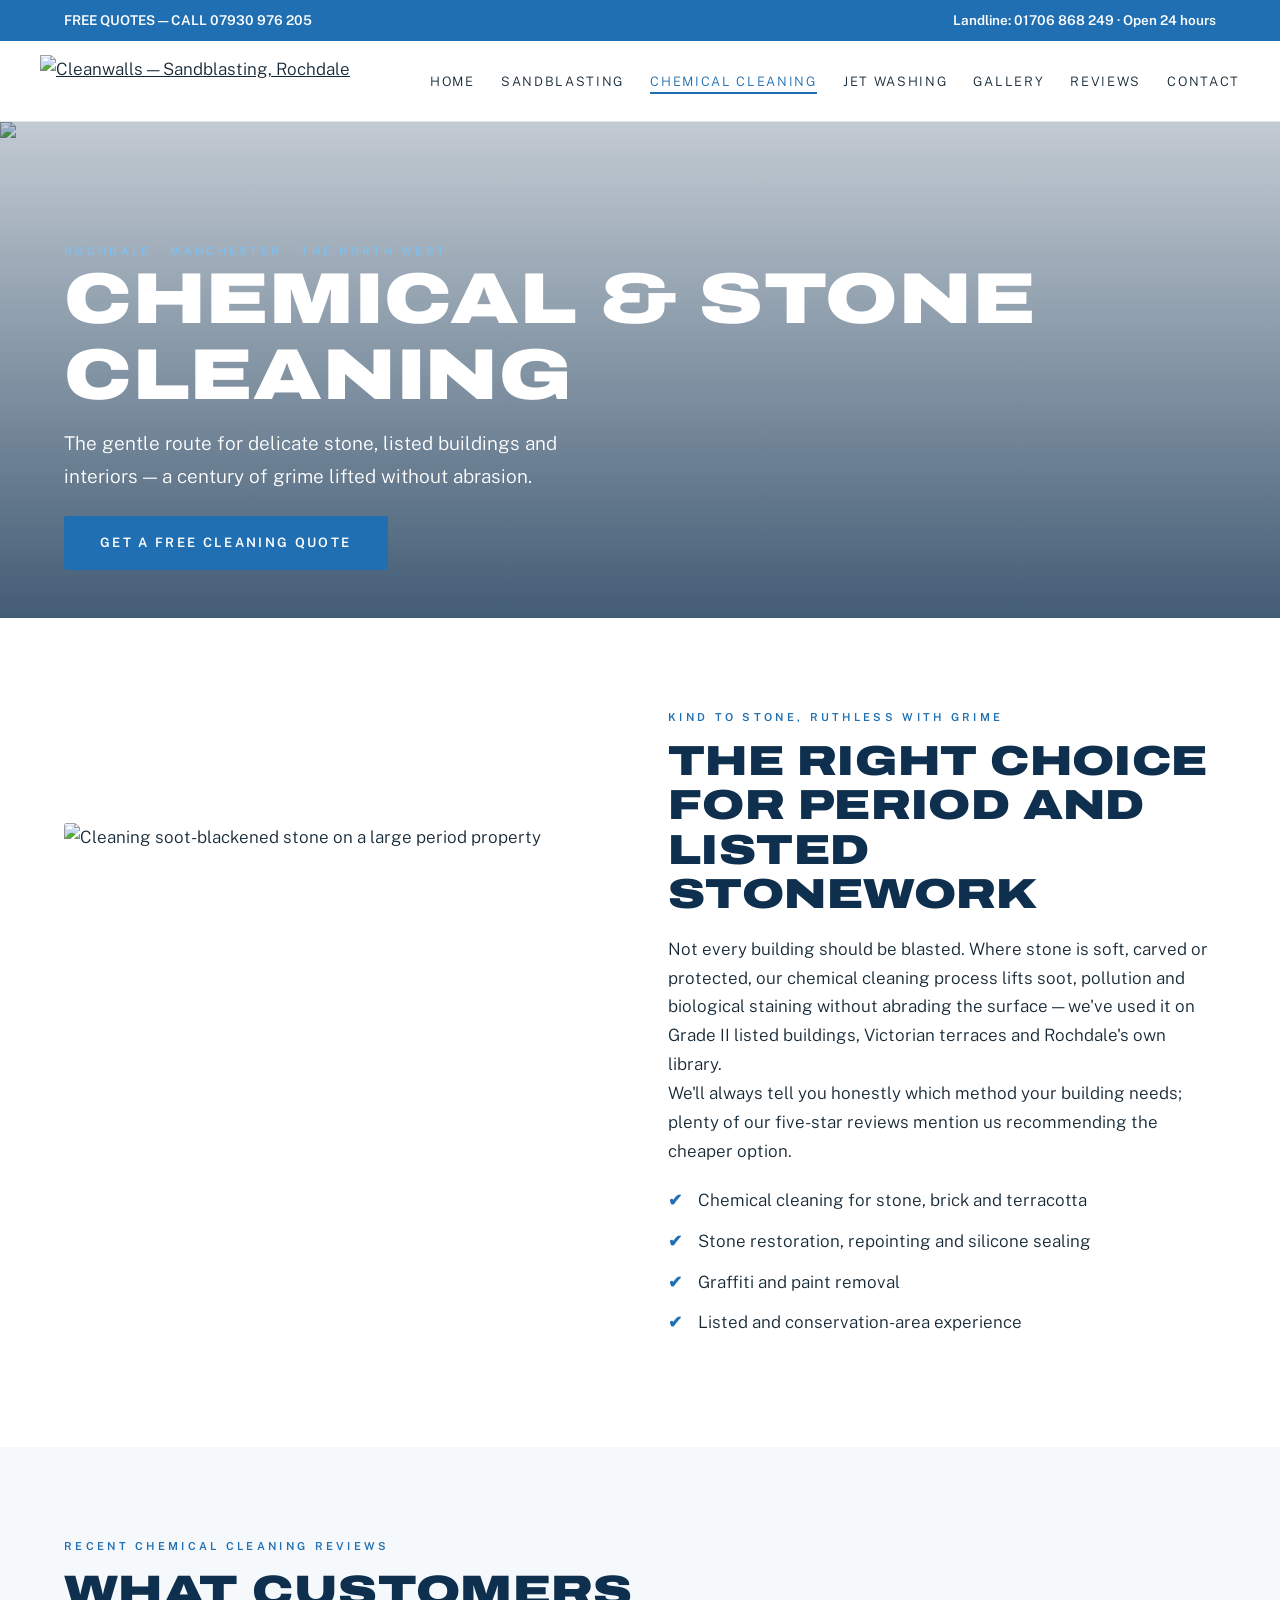
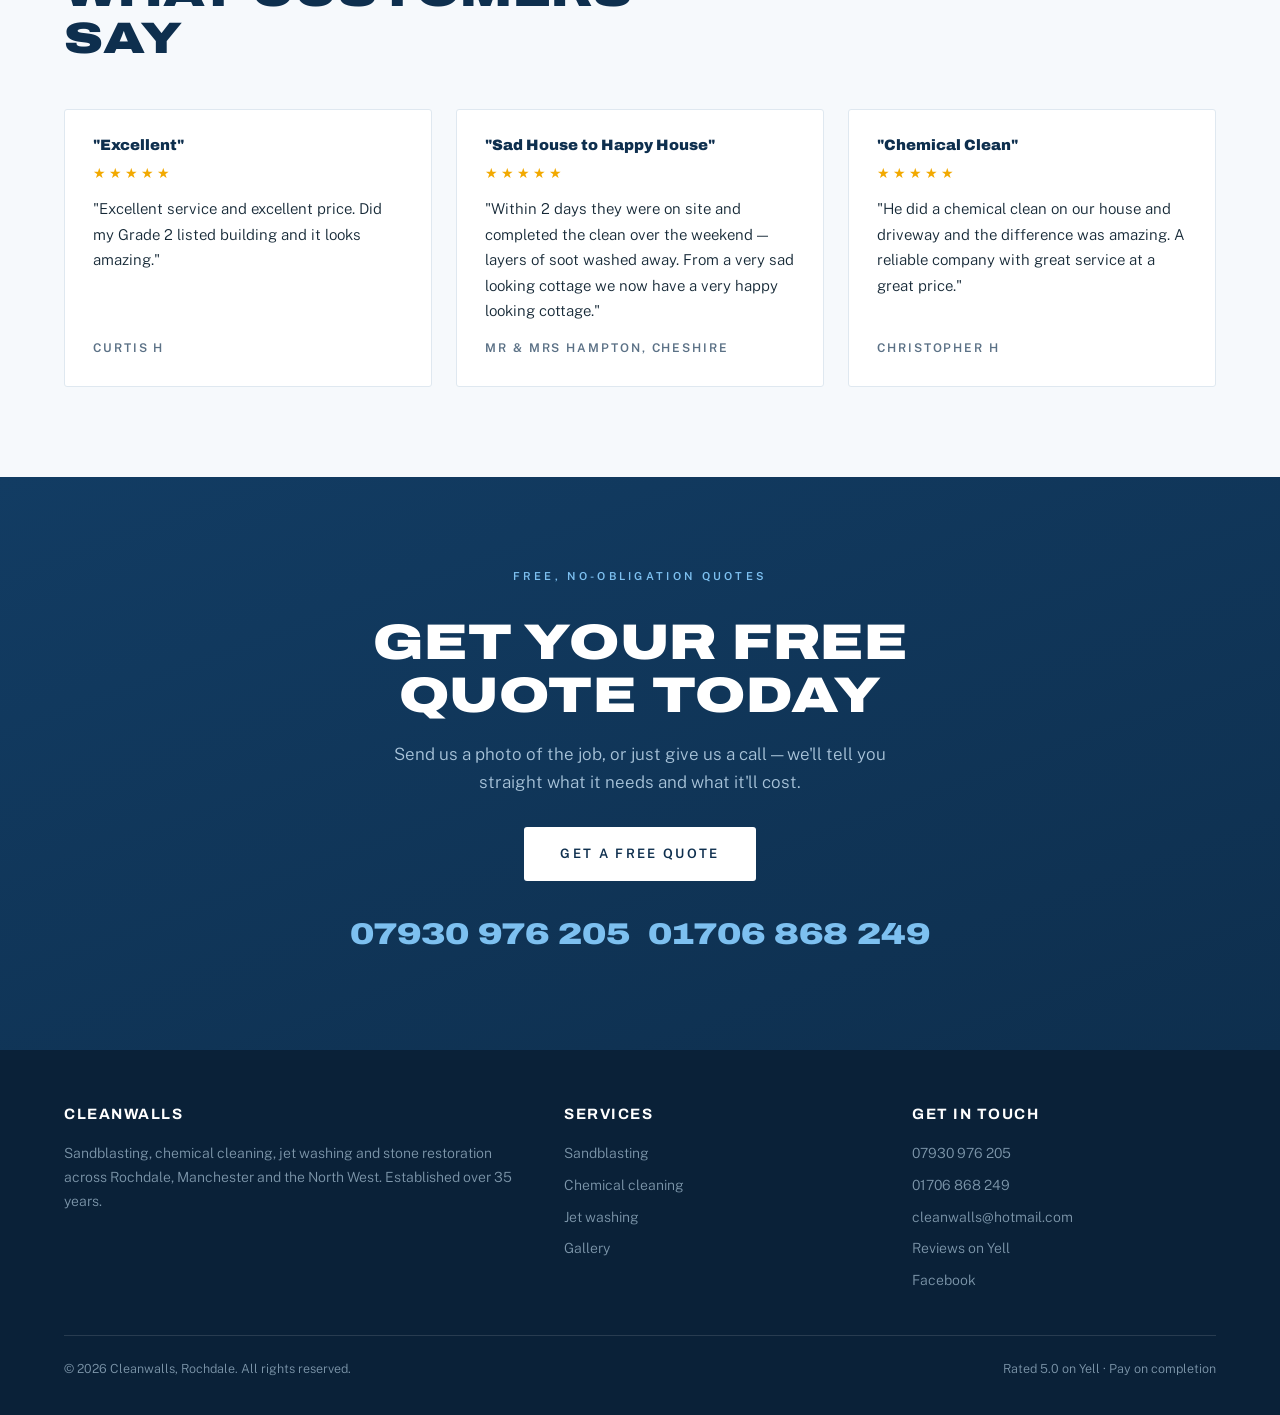
==== chemical-cleaning.html @ ad876e93 "Rename chemical-cleaning (2).html to chemical-cleaning.html" ====
<!DOCTYPE html>
<html lang="en-GB">
<head>
<meta charset="UTF-8">
<meta name="viewport" content="width=device-width, initial-scale=1">
<title>Chemical & Stone Cleaning Rochdale | Cleanwalls — Rated 5.0</title>
<meta name="description" content="Chemical cleaning and stone restoration for period, listed and delicate buildings across Rochdale, Manchester and the North West. Free quotes.">
<link rel="preconnect" href="https://fonts.googleapis.com">
<link rel="preconnect" href="https://fonts.gstatic.com" crossorigin>
<link href="https://fonts.googleapis.com/css2?family=Archivo:wdth,wght@125,700;125,900&family=Public+Sans:wght@300;400;500;600&display=swap" rel="stylesheet">
<link rel="stylesheet" href="style.css">
</head>
<body>
<div class="strip">
  <div class="wrap">
    <span>FREE QUOTES — CALL <a href="tel:07930976205">07930 976 205</a></span>
    <span>Landline: <a href="tel:01706868249">01706 868 249</a> · Open 24 hours</span>
  </div>
</div>

<header>
  <div class="wrap nav">
    <a class="logo" href="index.html"><img src="images/logo.svg" alt="Cleanwalls — Sandblasting, Rochdale"></a>
    <nav aria-label="Main">
      <ul>
        <li><a href="index.html">Home</a></li>
        <li><a href="sandblasting.html">Sandblasting</a></li>
        <li><a class="on" href="chemical-cleaning.html">Chemical Cleaning</a></li>
        <li><a href="jet-washing.html">Jet Washing</a></li>
        <li><a href="gallery.html">Gallery</a></li>
        <li><a href="reviews.html">Reviews</a></li>
        <li><a href="contact.html">Contact</a></li>
      </ul>
    </nav>
  </div>
</header>
<main>
<div class="phero">
    <img class="bg" src="images/pressure.webp" alt="Chemical cleaning a stone and brick frontage in the North West">
    <div class="wrap">
      <p class="label" style="color:#7dc0f0">Rochdale · Manchester · The North West</p>
      <h1>Chemical &amp; Stone Cleaning</h1>
      <p class="sub">The gentle route for delicate stone, listed buildings and interiors — a century of grime lifted without abrasion.</p>
      <a class="btn btn-blue" href="contact.html">Get a free cleaning quote</a>
    </div>
  </div>

  <section>
    <div class="wrap split">
      <img src="images/stone-hero.webp" alt="Cleaning soot-blackened stone on a large period property">
      <div>
        <p class="label">Kind to stone, ruthless with grime</p>
        <h2 style="font-size:clamp(26px,3.6vw,42px);margin:12px 0 18px">The right choice for period and listed stonework</h2>
        <p>Not every building should be blasted. Where stone is soft, carved or protected, our chemical cleaning process lifts soot, pollution and biological staining without abrading the surface — we've used it on Grade II listed buildings, Victorian terraces and Rochdale's own library.</p>
        <p>We'll always tell you honestly which method your building needs; plenty of our five-star reviews mention us recommending the cheaper option.</p>
        <ul class="checklist">
          <li>Chemical cleaning for stone, brick and terracotta</li>
          <li>Stone restoration, repointing and silicone sealing</li>
          <li>Graffiti and paint removal</li>
          <li>Listed and conservation-area experience</li>
        </ul>
      </div>
    </div>
  </section>

  <section class="bg-off">
    <div class="wrap">
      <div class="section-head"><p class="label">Recent chemical cleaning reviews</p><h2>What customers say</h2></div>
      <div class="grid3">
        <div class="rev"><h3>"Excellent"</h3><div class="stars">★★★★★</div><p>"Excellent service and excellent price. Did my Grade 2 listed building and it looks amazing."</p><cite>Curtis H</cite></div>
        <div class="rev"><h3>"Sad House to Happy House"</h3><div class="stars">★★★★★</div><p>"Within 2 days they were on site and completed the clean over the weekend — layers of soot washed away. From a very sad looking cottage we now have a very happy looking cottage."</p><cite>Mr &amp; Mrs Hampton, Cheshire</cite></div>
        <div class="rev"><h3>"Chemical Clean"</h3><div class="stars">★★★★★</div><p>"He did a chemical clean on our house and driveway and the difference was amazing. A reliable company with great service at a great price."</p><cite>Christopher H</cite></div>
      </div>
    </div>
  </section>

  <section class="cta">
    <div class="wrap">
      <p class="label" style="color:#7dc0f0">Free, no-obligation quotes</p>
      <h2>Get your free quote today</h2>
      <p>Send us a photo of the job, or just give us a call — we'll tell you straight what it needs and what it'll cost.</p>
      <a class="btn btn-white" href="contact.html">Get a free quote</a>
      <div class="phones">
        <a href="tel:07930976205">07930 976 205</a>
        <a href="tel:01706868249">01706 868 249</a>
      </div>
    </div>
  </section>
</main>
<footer>
  <div class="wrap">
    <div class="foot-grid">
      <div><h4>Cleanwalls</h4><p>Sandblasting, chemical cleaning, jet washing and stone restoration across Rochdale, Manchester and the North West. Established over 35 years.</p></div>
      <div><h4>Services</h4><ul>
        <li><a href="sandblasting.html">Sandblasting</a></li>
        <li><a href="chemical-cleaning.html">Chemical cleaning</a></li>
        <li><a href="jet-washing.html">Jet washing</a></li>
        <li><a href="gallery.html">Gallery</a></li>
      </ul></div>
      <div><h4>Get in touch</h4><ul>
        <li><a href="tel:07930976205">07930 976 205</a></li>
        <li><a href="tel:01706868249">01706 868 249</a></li>
        <li><a href="mailto:cleanwalls@hotmail.com">cleanwalls@hotmail.com</a></li>
        <li><a href="https://www.yell.com/biz/cleanwalls-rochdale-3277706/" target="_blank" rel="noopener">Reviews on Yell</a></li>
        <li><a href="https://www.facebook.com/cleanwallsuk/" target="_blank" rel="noopener">Facebook</a></li>
      </ul></div>
    </div>
    <div class="foot-bottom">
      <span>© 2026 Cleanwalls, Rochdale. All rights reserved.</span>
      <span>Rated 5.0 on Yell · Pay on completion</span>
    </div>
  </div>
</footer>
</body>
</html>
---- style.css ----
:root{
  --navy:#0e2f4e; --navy-2:#123c63; --blue:#1f6fb2; --sky:#e9f2f9;
  --white:#fff; --off:#f6f9fc; --ink:#152836; --mid:#5b7186; --grime:#23211d;
  --maxw:1200px;
}
*{margin:0;padding:0;box-sizing:border-box}
html{scroll-behavior:smooth}
body{font-family:'Public Sans',sans-serif;font-weight:300;color:var(--ink);background:var(--white);font-size:17px;line-height:1.7}
h1,h2,h3{font-family:'Archivo',sans-serif;font-weight:900;font-stretch:125%;line-height:1.06;text-transform:uppercase;letter-spacing:.01em;color:var(--navy)}
a{color:inherit}
img{max-width:100%;display:block}
.wrap{max-width:var(--maxw);margin:0 auto;padding:0 24px}
.label{font-size:11px;letter-spacing:.3em;text-transform:uppercase;font-weight:600;color:var(--blue)}
.btn{display:inline-block;padding:16px 36px;font-size:13px;letter-spacing:.18em;text-transform:uppercase;font-weight:600;text-decoration:none;transition:.25s;border-radius:3px}
.btn-blue{background:var(--blue);color:var(--white)}
.btn-blue:hover{background:#2a82cb}
.btn-white{background:var(--white);color:var(--navy)}
.btn-white:hover{background:var(--sky)}
.btn-outline{border:2px solid var(--navy);color:var(--navy)}
.btn-outline:hover{background:var(--navy);color:var(--white)}
.btn:focus-visible,a:focus-visible{outline:3px solid var(--blue);outline-offset:3px}

/* top strip + header */
.strip{background:var(--blue);color:var(--white);font-size:13.5px;font-weight:600;padding:9px 0}
.strip .wrap{display:flex;justify-content:space-between;gap:14px;flex-wrap:wrap}
.strip a{text-decoration:none}
header{position:sticky;top:0;z-index:50;background:rgba(255,255,255,.97);border-bottom:1px solid #dfe8f0;backdrop-filter:blur(8px)}
.nav{display:flex;align-items:center;justify-content:space-between;padding:14px 0;gap:18px}
.nav .logo img{height:52px;width:auto}
nav ul{display:flex;gap:26px;list-style:none;flex-wrap:wrap}
nav a{text-decoration:none;font-size:13px;letter-spacing:.13em;text-transform:uppercase;color:var(--ink)}
nav a:hover,nav a.on{color:var(--blue)}
nav a.on{border-bottom:2px solid var(--blue);padding-bottom:3px}

/* page hero */
.phero{position:relative;min-height:52vh;display:flex;align-items:flex-end;color:var(--white);overflow:hidden}
.phero img.bg{position:absolute;inset:0;width:100%;height:100%;object-fit:cover}
.phero::after{content:"";position:absolute;inset:0;background:linear-gradient(180deg,rgba(14,47,78,.25),rgba(14,47,78,.78))}
.phero .wrap{position:relative;z-index:2;padding-bottom:48px;padding-top:120px}
.phero h1{color:var(--white);font-size:clamp(36px,6vw,72px)}
.phero p.sub{max-width:560px;margin-top:14px;font-size:clamp(15px,1.8vw,19px)}
.phero .btn{margin-top:24px}

section{padding:90px 0}
.section-head{max-width:680px;margin-bottom:48px}
.section-head h2{font-size:clamp(26px,3.8vw,44px);margin:12px 0 16px}

/* trust bar */
.trust{background:var(--navy);color:var(--white);padding:30px 0}
.trust .wrap{display:flex;justify-content:space-between;align-items:center;gap:22px;flex-wrap:wrap}
.trust span{font-family:'Archivo',sans-serif;font-weight:700;font-stretch:125%;text-transform:uppercase;font-size:14px;letter-spacing:.06em;opacity:.92}
.trust b{color:#7dc0f0}

/* cards */
.grid3{display:grid;grid-template-columns:repeat(3,1fr);gap:24px}
.card{background:var(--white);border:1px solid #dfe8f0;border-top:4px solid var(--navy);padding:32px 28px;transition:.25s;border-radius:3px;text-decoration:none;display:block}
.card:hover{border-top-color:var(--blue);transform:translateY(-4px);box-shadow:0 12px 28px rgba(14,47,78,.12)}
.card h3{font-size:17px;margin-bottom:10px}
.card p{font-size:15px;color:var(--mid)}
.card .go{display:inline-block;margin-top:14px;font-size:12px;letter-spacing:.18em;text-transform:uppercase;font-weight:600;color:var(--blue)}

/* gallery */
.gal{display:grid;grid-template-columns:repeat(3,1fr);gap:14px}
.gal figure{position:relative;overflow:hidden;border-radius:3px;background:var(--sky)}
.gal img{width:100%;height:280px;object-fit:cover;transition:transform .4s}
.gal figure:hover img{transform:scale(1.05)}
.gal figcaption{position:absolute;left:0;right:0;bottom:0;background:linear-gradient(transparent,rgba(14,47,78,.85));color:#fff;font-size:13px;letter-spacing:.08em;padding:26px 16px 12px}

/* reviews */
.yell-summary{display:flex;align-items:center;gap:26px;flex-wrap:wrap;background:var(--sky);border:1px solid #cfe1f0;border-radius:3px;padding:26px 30px;margin-bottom:34px}
.yell-score{font-family:'Archivo',sans-serif;font-weight:900;font-stretch:125%;font-size:54px;color:var(--navy);line-height:1}
.yell-stars{color:#f2a900;font-size:21px;letter-spacing:3px}
.yell-meta{font-size:14px;color:var(--mid)}
.yell-meta a{color:var(--blue);font-weight:600}
.rev{background:var(--white);border:1px solid #dfe8f0;padding:28px;border-radius:3px;display:flex;flex-direction:column}
.rev h3{font-size:15px;margin-bottom:8px;text-transform:none;letter-spacing:0;font-stretch:100%}
.rev .stars{color:#f2a900;letter-spacing:3px;margin-bottom:10px;font-size:14px}
.rev p{font-size:15px;margin-bottom:14px;flex:1}
.rev cite{font-style:normal;font-size:12px;letter-spacing:.16em;text-transform:uppercase;color:var(--mid);font-weight:600}

/* split feature */
.split{display:grid;grid-template-columns:1fr 1fr;gap:56px;align-items:center}
.split img{border-radius:3px;width:100%;height:420px;object-fit:cover}

/* CTA band */
.cta{background:linear-gradient(160deg,#123c63,#0e2f4e);color:var(--white);text-align:center}
.cta h2{color:var(--white);font-size:clamp(28px,4.4vw,50px);max-width:760px;margin:12px auto 18px}
.cta p{max-width:520px;margin:0 auto 30px;color:#a9c4da}
.phones{display:flex;gap:18px;justify-content:center;flex-wrap:wrap;margin-top:28px}
.phones a{font-family:'Archivo',sans-serif;font-weight:900;font-stretch:125%;font-size:clamp(20px,3vw,30px);color:#7dc0f0;text-decoration:none}
.cta .email{display:block;margin-top:16px;color:#a9c4da;text-decoration:none;letter-spacing:.06em}
.cta .email:hover{color:#7dc0f0}
.badges{display:flex;gap:12px;justify-content:center;flex-wrap:wrap;margin-top:30px}
.badge{border:1px solid rgba(255,255,255,.3);border-radius:999px;padding:8px 20px;font-size:12px;letter-spacing:.16em;text-transform:uppercase;font-weight:600;color:#cfe3f2}

footer{background:#0a2138;color:#7e97ab;padding:52px 0 36px;font-size:14px}
.foot-grid{display:grid;grid-template-columns:1.5fr 1fr 1fr;gap:44px;margin-bottom:34px}
footer h4{font-family:'Archivo',sans-serif;font-weight:700;color:#fff;font-size:15px;letter-spacing:.1em;text-transform:uppercase;margin-bottom:14px}
footer ul{list-style:none}
footer li{margin-bottom:8px}
footer a{text-decoration:none}
footer a:hover{color:#7dc0f0}
.foot-bottom{border-top:1px solid rgba(255,255,255,.12);padding-top:22px;font-size:12.5px;display:flex;justify-content:space-between;flex-wrap:wrap;gap:10px}

.bg-off{background:var(--off)}
.checklist{list-style:none;margin:20px 0}
.checklist li{padding-left:30px;position:relative;margin-bottom:12px}
.checklist li::before{content:"✔";position:absolute;left:0;color:var(--blue);font-weight:700}

@media (max-width:900px){
  .grid3,.gal,.split,.foot-grid{grid-template-columns:1fr}
  .gal{grid-template-columns:1fr 1fr}
  section{padding:64px 0}
  nav ul{gap:14px}
}
@media (max-width:560px){.gal{grid-template-columns:1fr}}
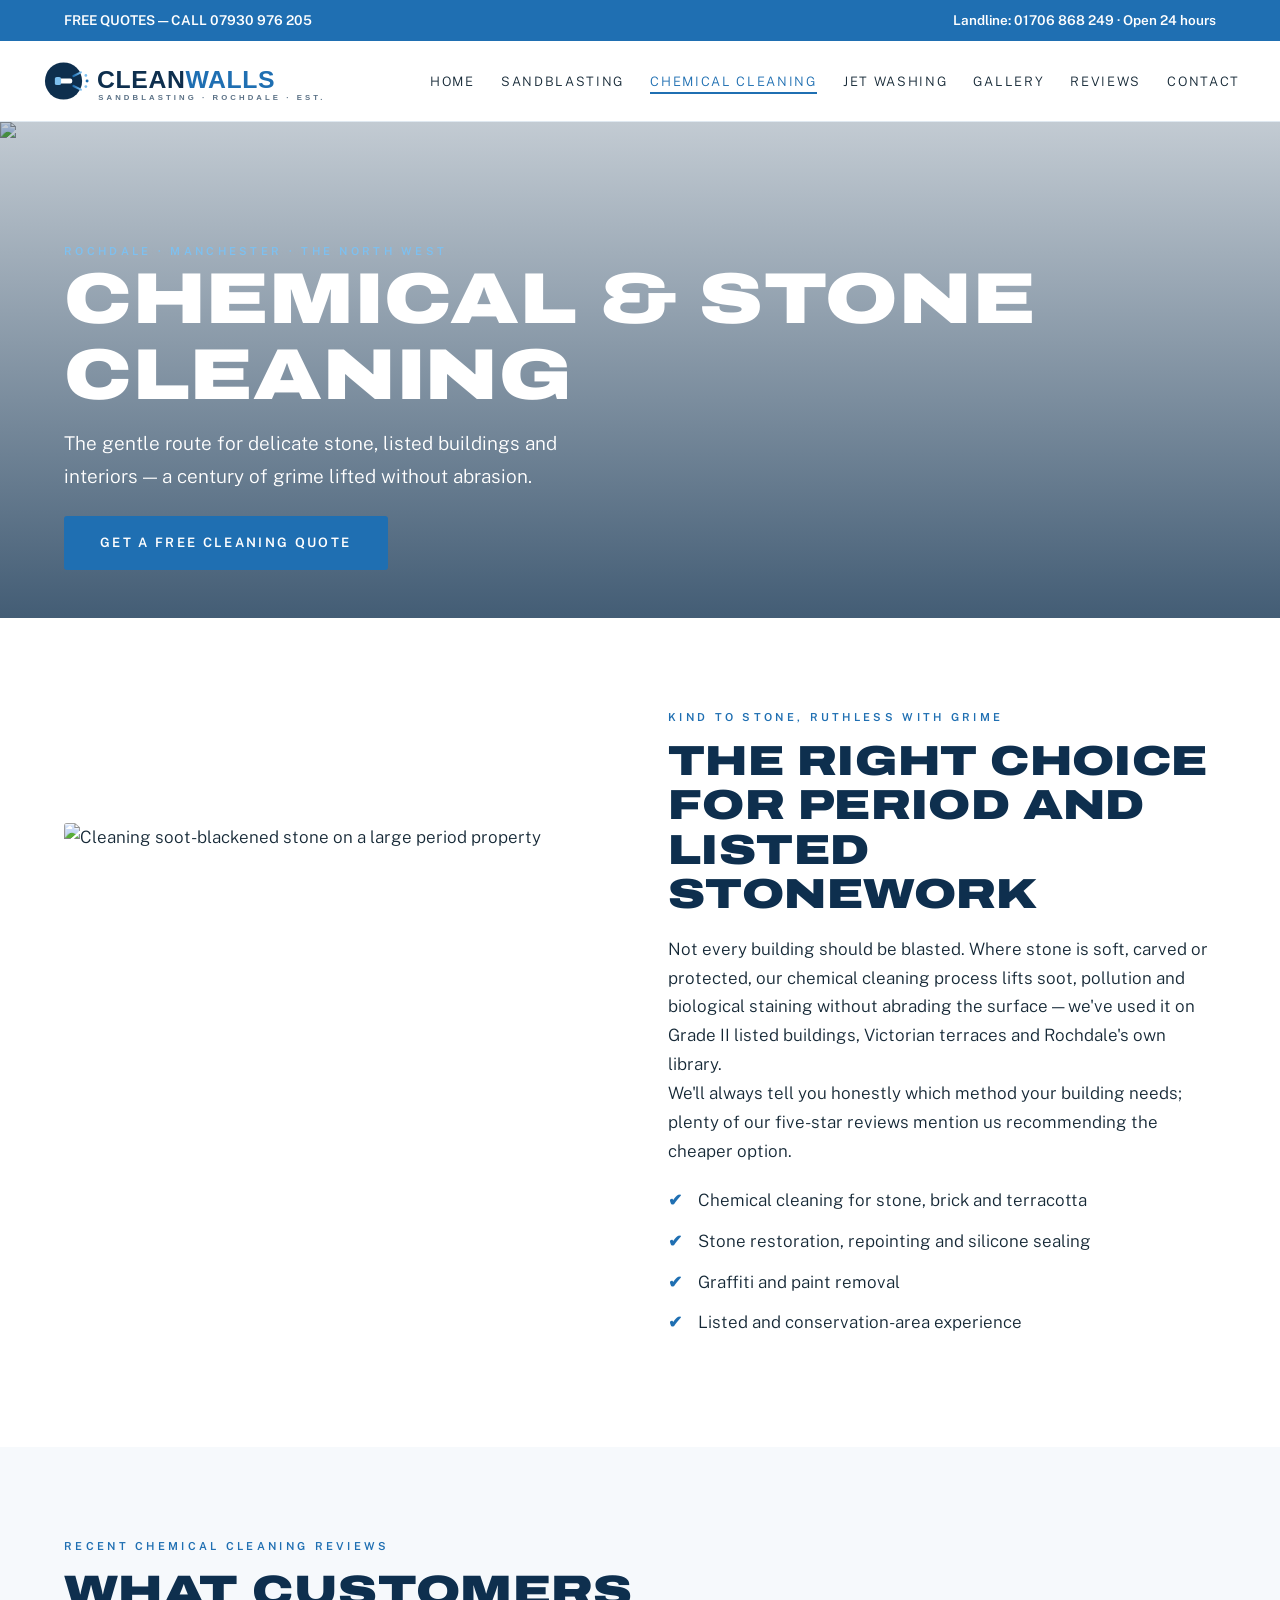
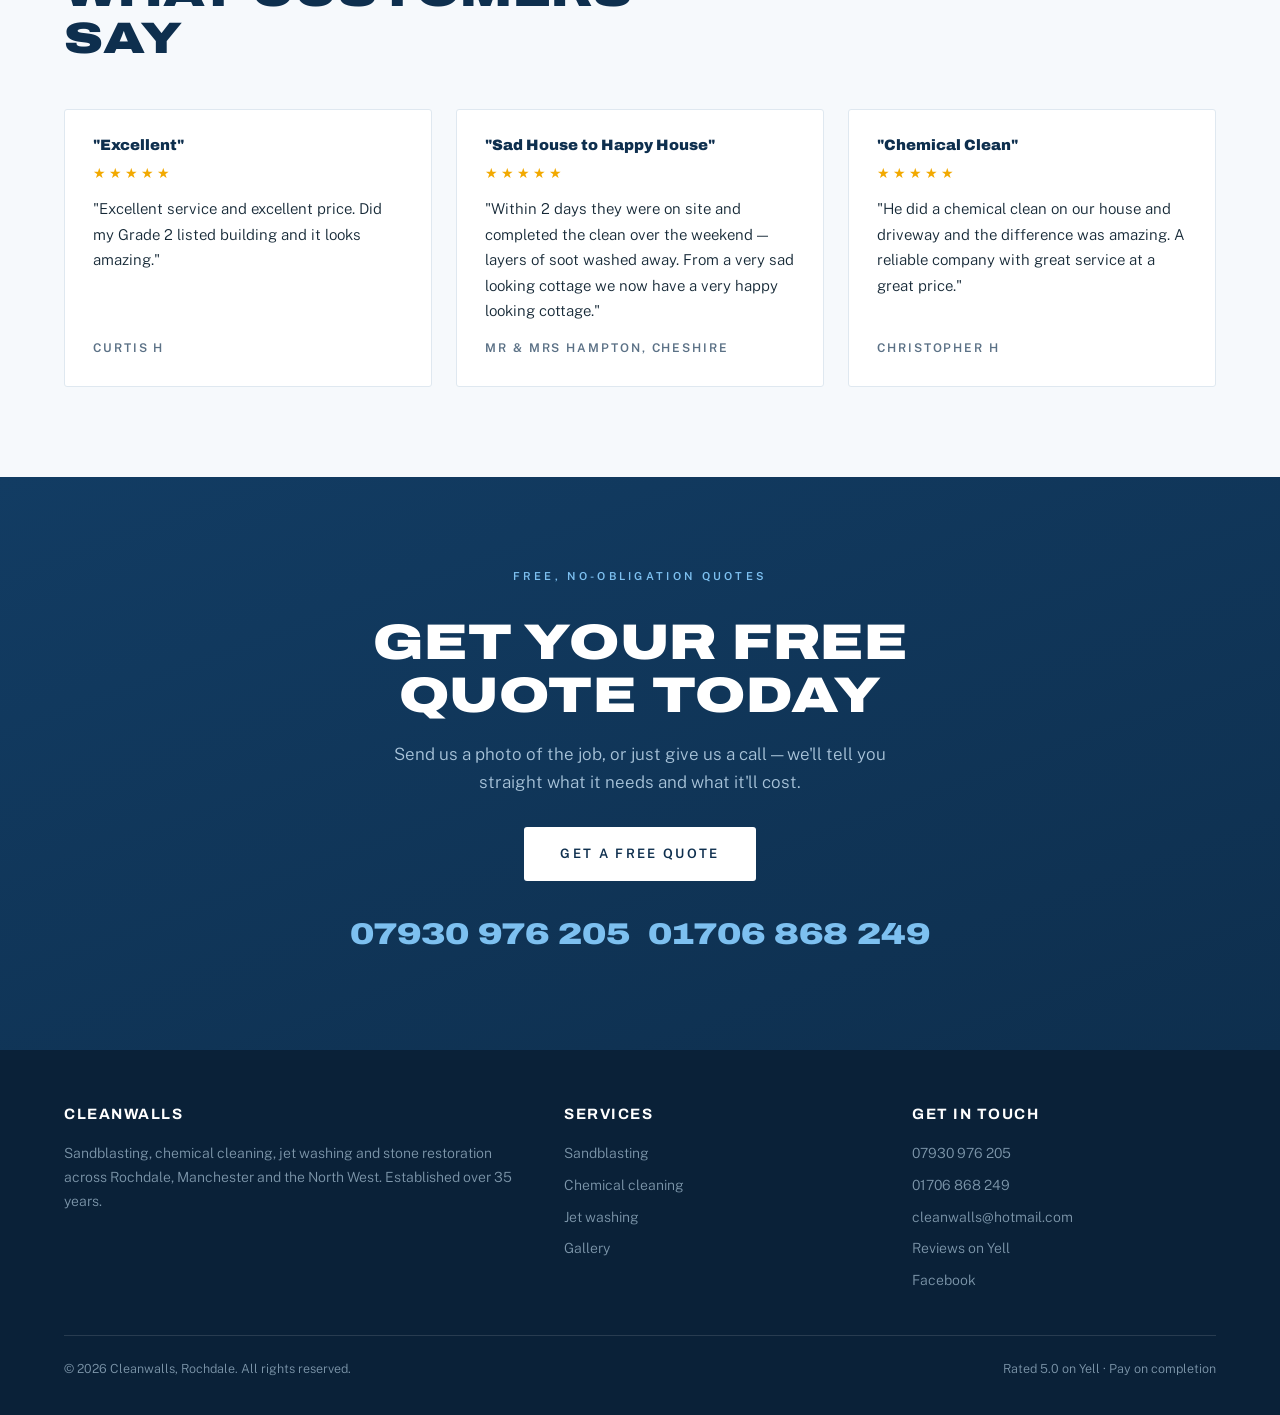
==== commit 0306f00d: "Update logo image source in header" ====
--- a/chemical-cleaning.html
+++ b/chemical-cleaning.html
@@ -20,7 +20,7 @@
 
 <header>
   <div class="wrap nav">
-    <a class="logo" href="index.html"><img src="images/logo.svg" alt="Cleanwalls — Sandblasting, Rochdale"></a>
+    <a class="logo" href="index.html"><img src="logo.svg" alt="Cleanwalls — Sandblasting, Rochdale"></a>
     <nav aria-label="Main">
       <ul>
         <li><a href="index.html">Home</a></li>
